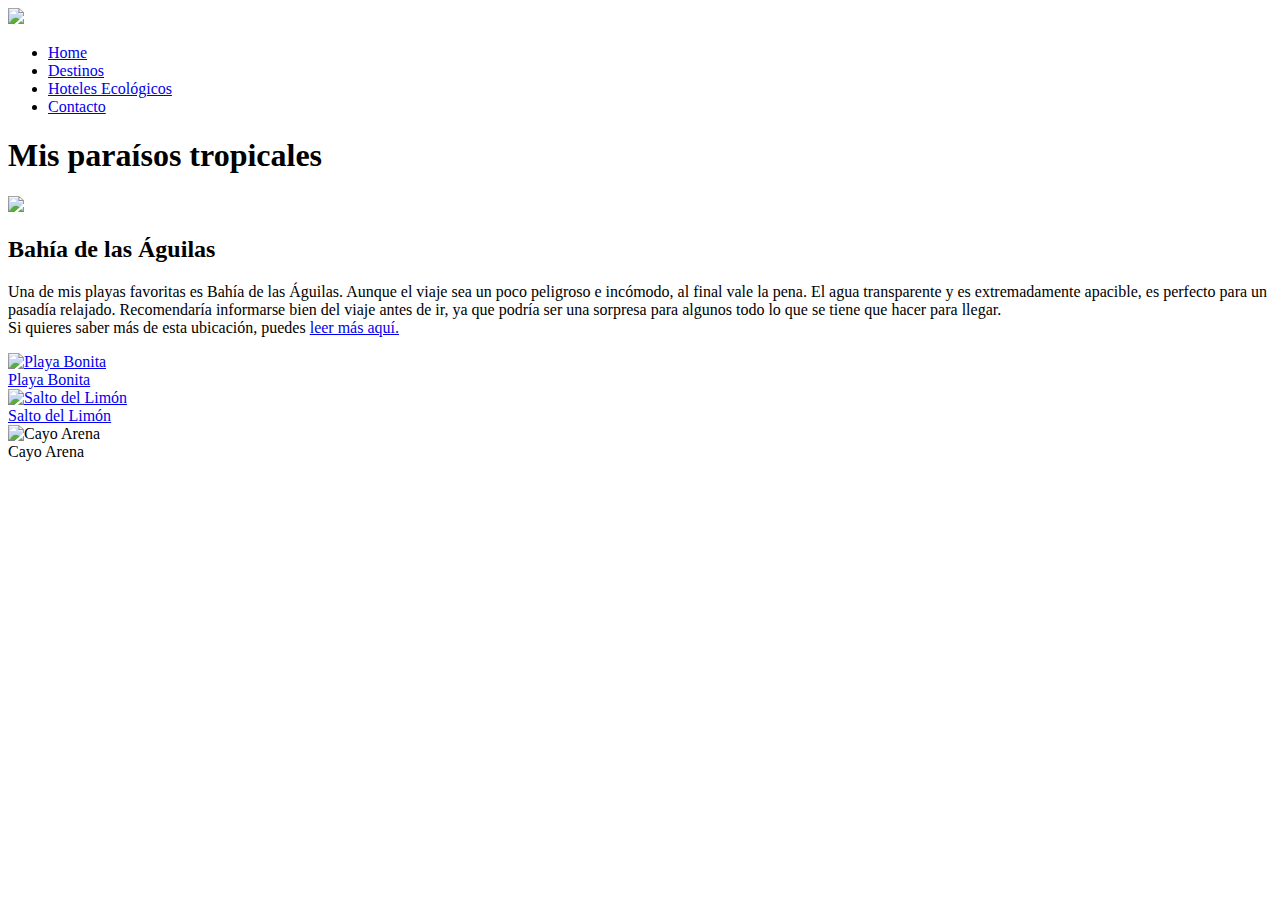
==== index.html @ 83f013ad "Add files via upload" ====
<!DOCTYPE html>
<html lang="en">
<head>
	<link rel="stylesheet" href="css/reset.css">
	<link rel="stylesheet" href="css/style.css">
	<link href="https://fonts.googleapis.com/css?family=Archivo+Narrow" rel="stylesheet">
	<link href="https://fonts.googleapis.com/css?family=News+Cycle:400,700" rel="stylesheet">
	<link rel="icon" href="images/logo.png" type="image/x-icon">
	<meta charset="UTF-8">
	<title>Arena Blanca</title>
</head>
<body>
	<header>
		<div>		
			<img src="images/logo.png" class="logo">
		</div>

		<span class="linea"></span>

		<nav> 
			<ul>
				<li><a href="#">Home</a></li>
				<li><a href="#">Destinos</a></li>
				<li style="
				width: 160px"><a href="#">Hoteles Ecológicos</a></li>
				<li><a href="#">Contacto</a></li>
			</ul>
		</nav>
	</header>

	<section>
	<h1>Mis paraísos tropicales</h1>
		<article class="A">
			<img src="images/bda.jpg" class="fotoa"> 
			<div class="texto">
			<h2>Bahía de las Águilas</h2>
			<p>Una de mis playas favoritas es Bahía de las Águilas. Aunque el viaje sea un poco peligroso e incómodo, al final vale la pena. El agua transparente y es extremadamente apacible, es perfecto para un pasadía relajado. 
				Recomendaría informarse bien del viaje antes de ir, ya que podría ser una sorpresa para algunos todo lo que se tiene que hacer para llegar. <br> Si quieres saber más de esta ubicación, puedes <a target="_blank" href="https://www.colonialtours.com/bahiadelasaguilas.htm" class="mas">leer más aquí.</a></p>
			</div>
		</article>
		
		<div class="thumbnails">
		<a href="pb.html">
		<div class="container">
		<img style="margin-right: 30px"
		src="images/bonita1.jpg" alt="Playa Bonita">
		 <div class="pb">Playa Bonita</div>
		 </div>
		</a>

		<a href="sdl.html">
		<div class="container">
		<img style="margin-right: 30px" 
		src="images/limon1.jpg" alt="Salto del Limón">
		 <div class="sdl">Salto del Limón</div>
		 </div>
		</a>

		<div class="container">
		<img src="images/cayo1.jpg" alt="Cayo Arena">
		 <div class="ca">Cayo Arena</div>
		</div>
		</div>
	</section>


</body>
</html>
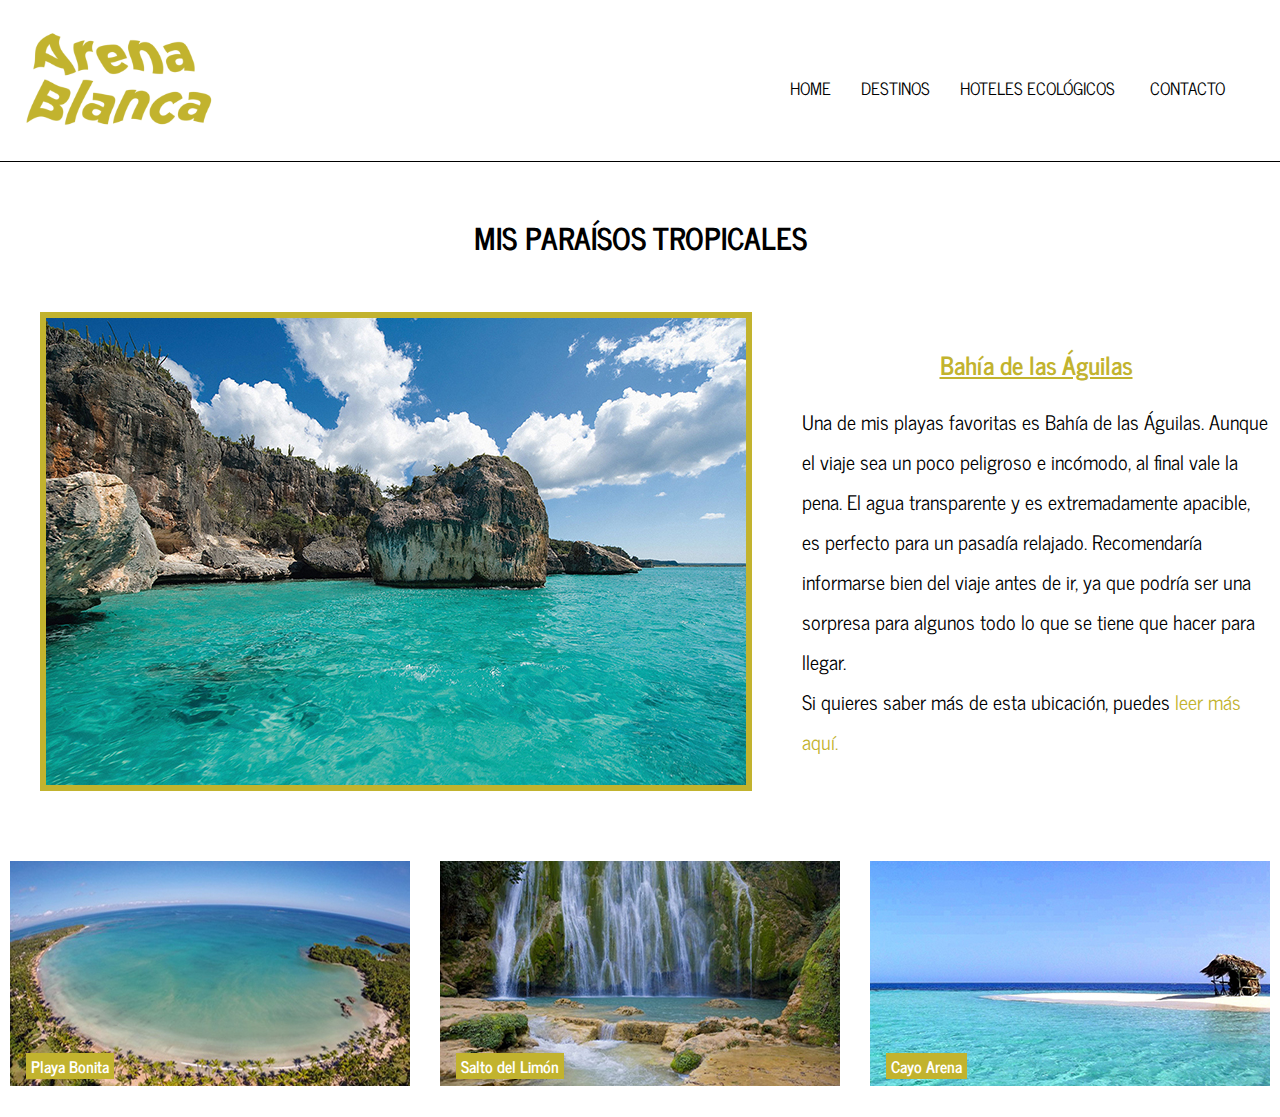
==== commit 15e088b1: "Update index.html" ====
--- a/index.html
+++ b/index.html
@@ -56,13 +56,15 @@
 		 </div>
 		</a>
 
+		<a href="cayo.html">
 		<div class="container">
 		<img src="images/cayo1.jpg" alt="Cayo Arena">
 		 <div class="ca">Cayo Arena</div>
 		</div>
+		</a>
 		</div>
 	</section>
 
 
 </body>
-</html>+</html>
--- a/css/style.css
+++ b/css/style.css
@@ -0,0 +1,130 @@
+.logo {
+	width: 30%;
+	margin: 10px;
+}
+
+header {
+	display: flex;
+	margin-bottom: 30px;
+	border-bottom: solid;
+	border-width: 1px;
+}
+
+
+ul {
+	display: flex;
+	flex-direction: row;
+	margin: 40px;
+	margin-top: 65px;
+}
+
+li {
+	font-family: "News Cycle";
+	text-transform: uppercase;
+	font-size: 17px;
+	display: inline-block;
+    width: auto;
+   	margin:15px;
+}
+
+section {
+	margin-top: 60px;
+}
+
+.fotoa {
+	margin: 40px;
+	margin-top: 60px;
+	border: solid;
+	border-color: #c2b32e;
+	border-width: 6px;
+}
+
+h1 {
+	text-align: center;
+	font-size: 30px;
+	font-family: "News Cycle";
+	font-weight: bold;
+	text-transform: uppercase;
+
+}
+
+.A {
+	display: flex;
+    justify-content: flex-start;
+    flex-direction: row;
+}
+
+.texto { 
+	margin-top: 100px;
+ }
+
+.thumbnails {
+	display: flex;
+	justify-content: center;
+	margin: 30px;
+}
+
+h2 {
+	text-decoration: underline;
+	color: #c2b32e;
+	font-size: 25px;
+	font-family: "News Cycle";
+	font-weight: bold;
+	text-align: center;
+	margin-bottom: 1em;
+}
+
+p {
+	font-family: "News Cycle";
+	font-size: 20px;
+	line-height: 2em;
+	margin: 10px;
+
+}
+
+.ca {	
+	background-color: #c2b32e;
+	padding: 5px;
+    position: absolute;
+    bottom: 8px;
+    left: 16px;
+}
+
+
+.sdl {	
+	background-color: #c2b32e;
+	padding: 5px;
+    position: absolute;
+    bottom: 8px;
+    left: 16px;
+}
+
+.pb {
+	background-color: #c2b32e;
+	padding: 5px;
+    position: absolute;
+    bottom: 8px;
+    left: 16px;
+
+}
+
+.container {
+    position: relative;
+    font-family: "News Cycle";
+    font-weight: bold;
+    text-align: center;
+    color: white;
+}
+
+a {
+	text-decoration: none;
+	color: black;
+}
+
+a:hover {
+	color: #c2b32e;
+}
+
+a.mas {
+	color: #c2b32e;
+}